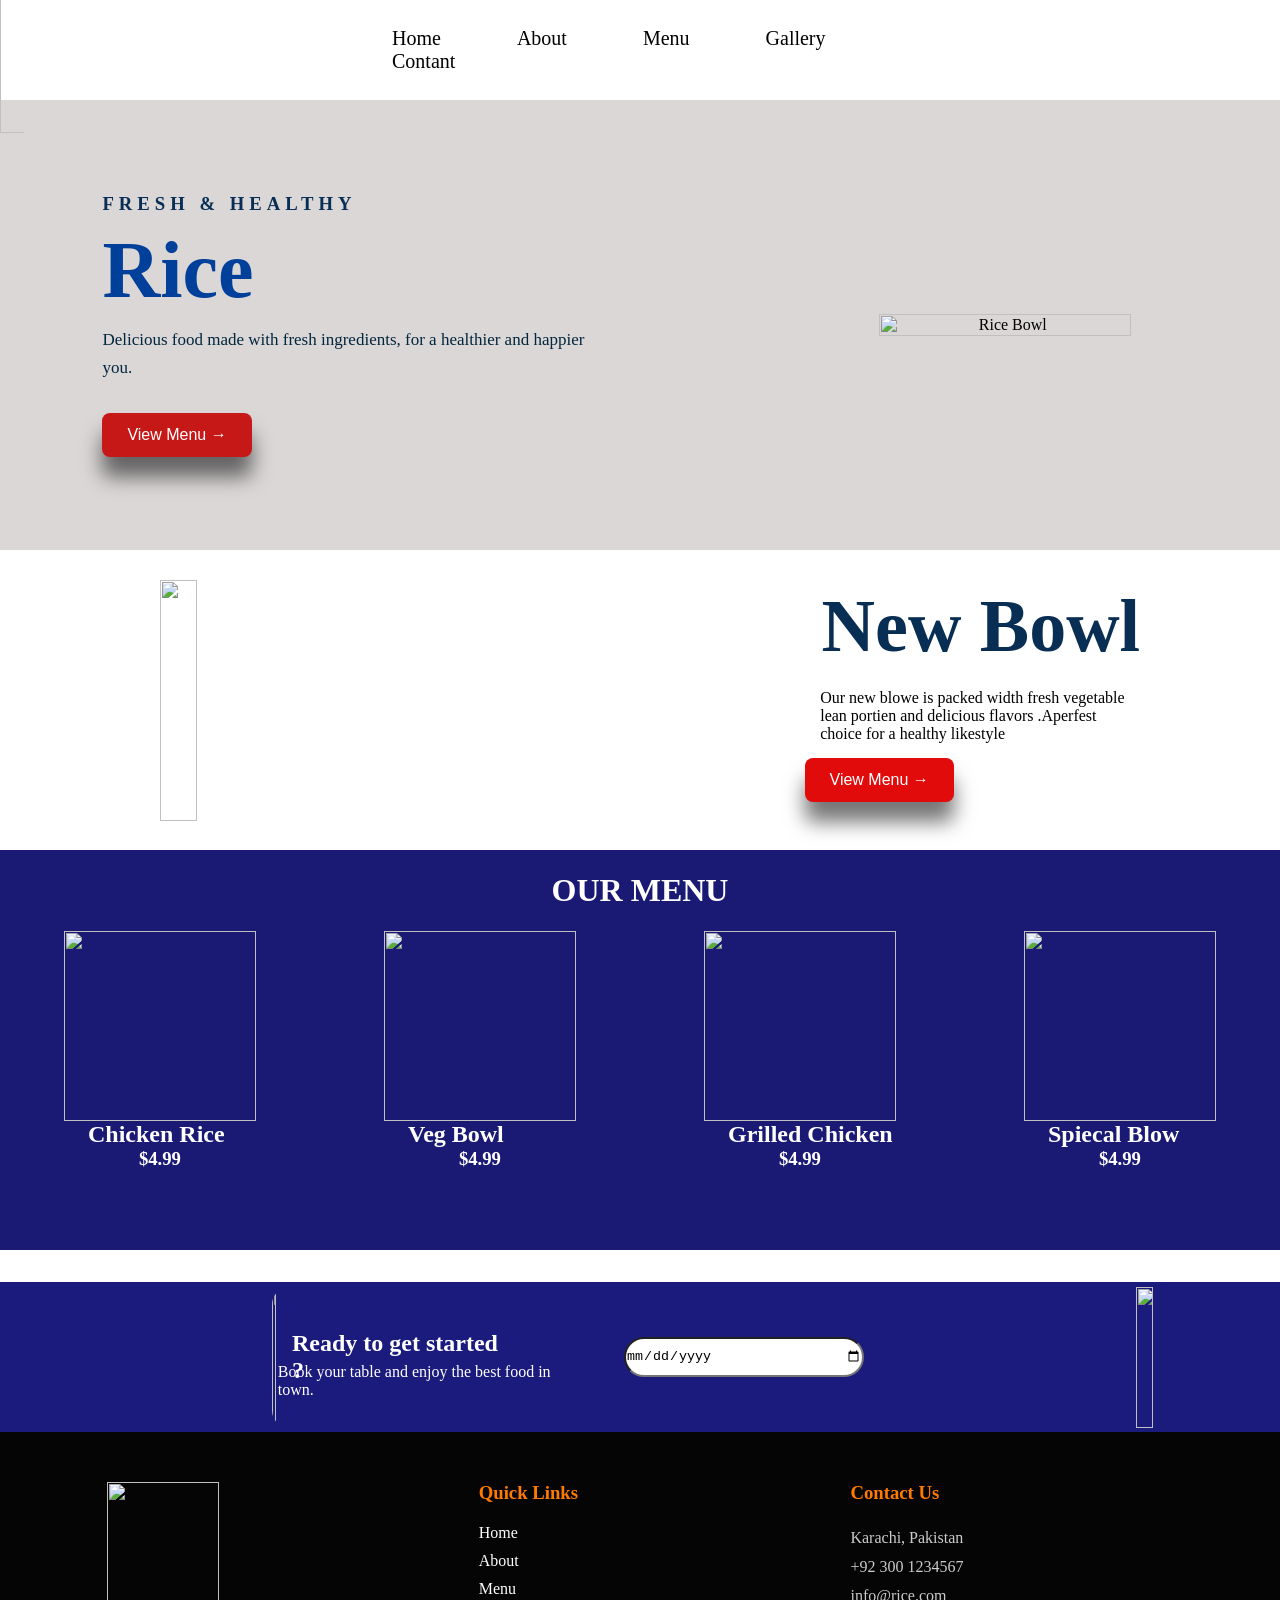
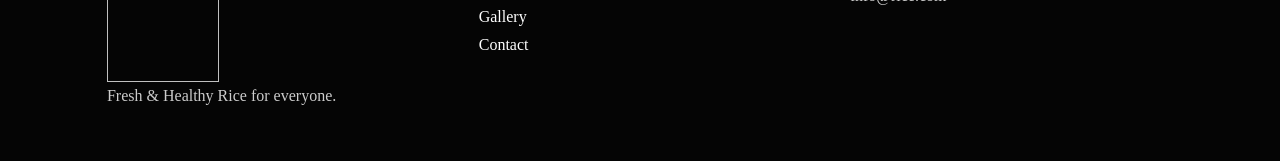
==== index.html @ bb408fab "Add files via upload" ====
<html>
<head>
    <title></title>
    <link rel="stylesheet" href="https://cdn.jsdelivr.net/npm/bootstrap-icons@1.13.1/font/bootstrap-icons.min.css">
    <link rel="stylesheet" href="style.css">
</head>
<body>

    <!-----top_bar-->

    <div class="top_bar">

        <div  class="logo">
            <img src="image/nnll.png">
        </div>
        <ul>
            <li><a href="index.html">Home</a></li>
            <li><a href="About.html">About</a></li>
            <li><a href="Menu.html">Menu</Menu></a></li>
            <li><a href="Gallery.html">Gallery</a></li>
            <li><a href="">Contant</a></li>
        </ul>
        
        <div class="icons">
             <i class="bi bi-search"></i>
             <i class="bi bi-justify-right"></i></div>

     </div>

     <!----hero-section-->
    
<section class="hero-section">

    <div class="hero-content">
        <h3>FRESH & HEALTHY</h3>
        <h1>Rice</h1>
        <p>
            Delicious food made with fresh ingredients,
            for a healthier and happier you.
        </p>

        <button>View Menu →</button>
    </div>

    <div class="hero-image">
        <img src="image/hhoo.png" alt="Rice Bowl">
    </div>

 </section>

 <!----walcome-section-->

 <div class="walcome-section">
    
    <img src="image/slade.png">
    <h1>New Bowl</h1>
    <p>
        Our new blowe is packed width fresh vegetable<br>
        lean portien and delicious flavors .Aperfest<br>
        choice for a healthy likestyle<br>
    </p>
    
    <button>View Menu →</button>
    
    </div>

    <!-----menu-section---->
<div class="menu-section">

    <h1 class="one-section">OUR MENU</h1>

    <div class="card-one">
        <img src="image/eenn.png">
        <h2>Chicken Rice</h2>
        <h3>$4.99</h3>
    </div>

    <div class="card-two">
        <img src="image/img 8.png">
        <h2>Veg Bowl</h2>
        <h3>$4.99</h3>
    </div>

    <div class="card-three">
        <img src="image/img 7.png">
        <h2>Grilled Chicken</h2>
        <h3>$4.99</h3>
    </div>

    <div class="card-for">
        <img src="image/slade.png">
        <h2>Spiecal Blow</h2>
        <h3>$4.99</h3>
    </div>
</div>

<!----nav_bar--->

 <div class="nav_bar">

    <div class="logo-two">
        <img src="image/OLP.png">
        </div>
        <h2>Ready to get started ?</h2>
        <p>
            Book your table and enjoy the best food in town.
        </p>

        <input type ="Date" placeholder="select Date"></input>

        <img src="image/slade.png">


 </div> 
 <!----footer---->
 <footer class="footer">

    <div class="footer-box">
        <div class="logo-three">
            <img src="image/nnll.png">
        </div>
        <p>Fresh & Healthy Rice for everyone.</p>
    </div>

    <div class="footer-box">
        <h3>Quick Links</h3>
        <a href="#">Home</a>
        <a href="#">About</a>
        <a href="#">Menu</a>
        <a href="#">Gallery</a>
        <a href="#">Contact</a>
    </div>

    <div class="footer-box">
        <h3>Contact Us</h3>
        <p>Karachi, Pakistan</p>
        <p> +92 300 1234567</p>
        <p>info@rice.com</p>
    </div>

</footer>


   





















</body>
</html>
---- style.css ----
*{margin: 0px;padding: 0px;}

.top_bar{
width: 100%;
height: 100px;
background-color: white;
display: flex;
align-items: center;
}

.logo img{
width: 121%;
height: 165px;
}


.top_bar ul li{
display: inline;
margin-left: 46px;
padding-left: 26px;

}
.top_bar li a{
color: black;
text-decoration: none;
font-size: 20px;
}

.top_bar ul{
margin-left: 300px;
float: left;
}

.icons{
display: flex;
align-items: center;
gap:30px;
margin-left:20em;
}

.icons i{
font-size: 25px;
cursor: pointer;
}

.hero-section {
width: 100%;
min-height: 450px;
display: flex;
align-items: center;
justify-content: space-between;
padding: 50px 8%;
background-color: rgb(219, 215, 215);
box-sizing: border-box;
}

.hero-content {
width: 45%;
}

.hero-content h1 {
font-size: 80px;
color: #00409b;
margin: 10px 0;
}

.hero-content h3 {
color: #082e55;
letter-spacing: 5px;
}

.hero-content p {
font-size: 17px;
color: #02263d;
line-height: 1.6;
}


.hero-content button {
background-color: #c71818;
color: white;
border: none;
padding: 13px 25px;
border-radius: 25px;
font-size: 16px;
cursor: pointer;
margin-top: 2em;
box-shadow: 0px 20px 20px 0px rgba(0, 0, 0, 0.54);
border-radius: 8px;
transition: 0.3s;
}

.hero-content button:hover{
background-color: #c0bebd;
transform: translateY(-5px);
}

.hero-image {
width: 50%;
text-align: center;
}

.hero-image img {
width: 90%;
max-width: 280px;
height: auto;
object-fit: contain;
margin-left: 12em;
position: relative;
}


.walcome-section{
width: 100%;
height: 300px;
background-color: white;
display: flex;
justify-content: start;
align-items: center;

}

.walcome-section img{
width: 17%;
height: 241px;
position: relative;
margin-left: 10em;

}

.walcome-section h1{
color: hsl(210, 82%, 18%);
margin-left: 6em;
font-size: 74px;
margin-top: -2em;
}

.walcome-section p{
color: black;
margin-left: -20em;
margin-top:2em ;
}

.walcome-section button {
background-color: #e20b0b;
color: white;
border: none;
padding: 13px 25px;
font-size: 16px;
cursor: pointer;
margin-top: 10em;
margin-left: -20em;
box-shadow: 0px 20px 20px 0px rgba(0, 0, 0, 0.54);
border-radius: 8px;
transition: 0.3s;
}

.walcome-section button:hover{
background-color: #c0bebd;
transform: translateY(-5px);
}


.menu-section{
width: 100%;
height: 400px;
background-color: rgb(26, 26, 117);
display: flex;
justify-content: space-around;
align-items: center;
}

.one-section {
color: white;
margin-top: -10em;
position: absolute;
}

.card-one img{
width: 12em;
height: 190px;

}

.card-one h2{
color: white;
margin-left: 1em;
}

.card-one h3{
color: white;
margin-left: 4em;
}

.card-two img{
width: 12em;
height: 190px;
}

.card-two h2{
color: white;
margin-left: 1em;
}

.card-two h3{
color: white;
margin-left: 4em;
}

.card-three img{
width: 12em;
height: 190px;
}

.card-three h2{
color: white;
margin-left: 1em;
}

.card-three h3{
color: white;
margin-left: 4em;
}

.card-for img{
width: 12em;
height: 190px;
}

.card-for h2{
color: white;
margin-left: 1em;
}

.card-for h3{
color: white;
margin-left: 4em;
}

.nav_bar{
width: 100%;
height: 150px;
background-color: rgb(27, 27, 126);
margin-top: 2em;
display: flex;
align-items: center;
}

.logo-two img{
width: 9em;
height: 171px;
border-radius: 30px;
margin-left: 20em;
}

.nav_bar h2{
color: white;
}

.nav_bar p{
color: white;
margin-top: 3em;
margin-left: -14em;
}

.nav_bar input{
width: 20%;
height: 40px;
border-radius: 30px;
margin-left: 4em;
}

.nav_bar img{
width: 12%;
height: 141px;
margin-left: 17em;
}

.footer {
background: #050505;
color: white;
display: flex;
justify-content: space-around;
gap: 40px;
padding: 50px 8%;
}

.logo-three img{
width: 59%;
height: 200px;
}

.footer-box {
width: 30%;
}

.footer-box h2 {
color: #ffa600;
font-size: 35px;
}

.footer-box h3 {
color: #ff7b00;
margin-bottom: 20px;
}

.footer-box p {
color: #ccc;
line-height: 1.8;
}

.footer-box a {
display: block;
color: white;
text-decoration: none;
margin: 10px 0;
}

.footer-box a:hover {
color: #e46008;
}

.About_hero{
width: 100%;
height: 100px;
background-color: white;
display: flex;
align-items: center;
}

.logo img{
width: 121%;
height: 165px;
}


.About_hero ul li{
display: inline;
margin-left: 46px;
padding-left: 26px;

}
.About_hero  li a{
color: black;
text-decoration: none;
font-size: 20px;
}

.About_hero  ul{
margin-left: 300px;
float: left;
}

.About-section{
width: 100%;
height: 500px;
background-color: white;
display: flex;
align-items: center;
}

.About-section img{
width: 30%;
height: 300px;
}

.About-section h1{
color: black;
margin-left: 2em;
margin-bottom: 12em;
}

.About-section h2{
color: black;
margin-bottom: 5em;
font-size: 50px;
}

.About-section p{
color: black;
margin-left: -14em;
}

.btn {
background-color: #e20b0b;
color: white;
border: none;
padding: 13px 25px;
font-size: 16px;
cursor: pointer;
margin-top: 13em;
margin-left: -20em;
box-shadow: 0px 20px 20px 0px rgba(0, 0, 0, 0.54);
border-radius: 8px;
transition: 0.3s;
}

.btn:hover{
background-color: #c0bebd;
transform: translateY(-5px);
}

.Menu{
width: 100%;
height: 100px;
background-color: white;
display: flex;
align-items: center;

}

.logo-for img{
width: 121%;
height: 165px;
}

.Menu ul li{
display: inline;
margin-left: 46px;
padding-left: 26px;

}
.Menu  li a{
color: black;
text-decoration: none;
font-size: 20px;
}

.Menu ul{
margin-left: 300px;
float: left;
}

.section-menu{
width: 100%;
height: 500px;
background-color: white;
display: flex;
gap:10em;
justify-content: flex-start;
align-items: center;
}

.section-menu h1{
color: black;
margin-top: -14em;
margin-left: 21em;
position: absolute;
}

.men-one{
background-color: white;
width:19%;
height:386px;
margin-bottom: -5em;
display:flex;
align-items:center;
box-shadow: 0px 20px 20px 0px rgba(0, 0, 0, 0.50);
border-radius: 8px;
transition:0.5s;
color:#a3a3a3;
}

.men-one:hover{
transform:translateY(-10px);
color:white;
}

.image-section img{
width: 100%;
height: 200px;
transition: 0.3s;
}
.image-section h2{
color: green;
margin-left: 3em;
}

.image-section p{
margin-left: 2em;
}

.image-section:hover{
color:#f0ecec;
}

.image-section:hover{
color:black;
}

.image-section h3{
color:white;
margin-left:5em;

}

.bnt {
background-color: #e20b0b;
color: white;
border: none;
padding: 13px 25px;
font-size: 16px;
cursor: pointer;
margin-top: 0em;
margin-left: 4em;
box-shadow: 0px 20px 20px 0px rgba(0, 0, 0, 0.54);
border-radius: 8px;
transition: 0.3s;
}

.bnt:hover{
background-color: #c0bebd;
}

.men-two{
background-color:white;
width:19%;
height:386px;
margin-bottom: -5em;
display:flex;
align-items:center;
box-shadow: 0px 20px 20px 0px rgba(0, 0, 0, 0.50);
border-radius: 8px;
transition:0.5s;
color:#a3a3a3;
}

.men-two:hover{
transform:translateY(-10px);
color:white;
}
.image-two img{    
width: 100%;
height: 177px;
margin-bottom: 1em;
}

.image-two{
color:#a3a3a3;
}

.image-two:hover{
color:black;
}

.image-two h2{
color: green;
margin-left: 2em;
}

.image-two p{
margin-left: 2em;
}

.image-two h3{
color:white;
margin-left:5em;
}

.bnt-one {
background-color: #e20b0b;
color: white;
border: none;
padding: 13px 25px;
font-size: 16px;
cursor: pointer;
margin-top: 1em;
margin-left: 4em;
border-radius: 8px;
transition: 0.3s;
}

.bnt-one:hover{
background-color: #c0bebd;
}

.men-three{
background-color:white;
width:19%;
height:386px;
margin-bottom: -5em;
display:flex;
align-items:center;
box-shadow: 0px 20px 20px 0px rgba(0, 0, 0, 0.50);
border-radius: 8px;
transition:0.5s;
color:#a3a3a3;
}

.men-three:hover{
transform:translateY(-10px);
color:white;
}
.image-three img{    
width: 100%;
height: 177px;
margin-bottom: 1em;
}

.image-three{
color:#a3a3a3;
}

.image-three:hover{
color:black;
}

.image-three h2{
color: green;
margin-left: 2em;
}

.image-three p{
margin-left: 2em;
}

.image-three h3{
color:white;
margin-left:5em;
}

.bnt-two {
background-color: #e20b0b;
color: white;
border: none;
padding: 13px 25px;
font-size: 16px;
cursor: pointer;
margin-top: 1em;
margin-left: 4em;
border-radius: 8px;
transition: 0.3s;
}

.bnt-two:hover{
background-color: #c0bebd;
}

.men-for{
background-color:white;
width:19%;
height:386px;
margin-bottom: -5em;
display:flex;
align-items:center;
box-shadow: 0px 20px 20px 0px rgba(0, 0, 0, 0.50);
border-radius: 8px;
transition:0.5s;
color:#a3a3a3;
}

.men-for:hover{
transform:translateY(-10px);
color:white;
}
.image-for img{    
width: 100%;
height: 177px;
margin-bottom: 1em;
}

.image-for{
color:#a3a3a3;
}

.image-for:hover{
color:black;
}

.image-for h2{
color: green;
margin-left: 2em;
}

.image-for p{
margin-left: 2em;
}

.image-for h3{
color:white;
margin-left:5em;
}

.bnt-three {
background-color: #e20b0b;
color: white;
border: none;
padding: 13px 25px;
font-size: 16px;
cursor: pointer;
margin-top: 1em;
margin-left: 4em;
border-radius: 8px;
transition: 0.3s;
}

.bnt-three:hover{
background-color: #c0bebd;
}

.content-two{
width: 100%;
height: 500px;
background-color: white;
gap:20em;
display: flex;
justify-content: flex-start;
align-items: center;
}

.men-five{
background-color: white;
width:18%;
height:386px;
margin-bottom: -5em;
display:flex;
align-items:center;
box-shadow: 0px 20px 20px 0px rgba(0, 0, 0, 0.50);
border-radius: 8px;
transition:0.5s;
color:#a3a3a3;
}

.men-five:hover{
transform:translateY(-10px);
color:white;
}
.image-five img{    
width: 100%;
height: 177px;
margin-bottom: 1em;
}

.image-five{
color:#a3a3a3;
}

.image-five:hover{
color:black;
}

.image-five h2{
color: green;
margin-left: 2em;
}

.image-five p{
margin-left: 2em;
}

.image-five h3{
color:white;
margin-left:5em;
}

.bnt-for {
background-color: #e20b0b;
color: white;
border: none;
padding: 13px 25px;
font-size: 16px;
cursor: pointer;
margin-top: 1em;
margin-left: 4em;
border-radius: 8px;
transition: 0.3s;
}

.bnt-for:hover{
background-color: #c0bebd;
}

.men-six{
background-color: white;
width:19%;
height:386px;
margin-top: -25em;
margin-left: 26em;
display:flex;
align-items:center;
box-shadow: 0px 20px 20px 0px rgba(0, 0, 0, 0.50);
border-radius: 8px;
transition:0.5s;
color:#a3a3a3;
}

.men-six:hover{
transform:translateY(-10px);
color:white;
}
.image-six img{    
width: 100%;
height: 177px;
margin-bottom: 1em;
}

.image-six{
color:#a3a3a3;
}

.image-six:hover{
color:black;
}

.image-six h2{
color: green;
margin-left: 2em;
}

.image-six p{
margin-left: 2em;
}

.image-six h3{
color:white;
margin-left:5em;
}

.bnt-for {
background-color: #e20b0b;
color: white;
border: none;
padding: 13px 25px;
font-size: 16px;
cursor: pointer;
margin-top: 1em;
margin-left: 4em;
border-radius: 8px;
transition: 0.3s;
}

.bnt-for:hover{
background-color: #c0bebd;
}

.men-seven{
background-color: white;
width:19%;
height:386px;
margin-top: -24em;
margin-left: 53em;
display:flex;
align-items:center;
box-shadow: 0px 20px 20px 0px rgba(0, 0, 0, 0.50);
border-radius: 8px;
transition:0.5s;
color:#a3a3a3;
}

.men-seven:hover{
transform:translateY(-10px);
color:white;
}
.image-seven img{    
width: 100%;
height: 177px;
margin-bottom: 1em;
}

.image-seven{
color:#a3a3a3;
}

.image-seven:hover{
color:black;
}

.image-seven h2{
color: green;
margin-left: 2em;
}

.image-seven p{
margin-left: 2em;
}

.image-seven h3{
color:white;
margin-left:5em;
}

.bnt-five {
background-color: #e20b0b;
color: white;
border: none;
padding: 13px 25px;
font-size: 16px;
cursor: pointer;
margin-top: 1em;
margin-left: 4em;
border-radius: 8px;
transition: 0.3s;
}

.bnt-five:hover{
background-color: #c0bebd;
}

.men-eight{
background-color: white;
width:19%;
height:386px;
margin-top: -24em;
margin-left: 79em;
display:flex;
align-items:center;
box-shadow: 0px 20px 20px 0px rgba(0, 0, 0, 0.50);
border-radius: 8px;
transition:0.5s;
color:#a3a3a3;
}

.men-eight:hover{
transform:translateY(-10px);
color:white;
}
.image-eight img{    
width: 100%;
height: 177px;
margin-bottom: 1em;
}

.image-eight{
color:#a3a3a3;
}

.image-eight:hover{
color:black;
}

.image-eight h2{
color: green;
margin-left: 2em;
}

.image-eight p{
margin-left: 2em;
}

.image-eight h3{
color:white;
margin-left:5em;
}

.bnt-six {
background-color: #e20b0b;
color: white;
border: none;
padding: 13px 25px;
font-size: 16px;
cursor: pointer;
margin-top: 1em;
margin-left: 4em;
border-radius: 8px;
transition: 0.3s;
}

.bnt-six:hover{
background-color: #c0bebd;
}

.footer {
background: #050505;
color: white;
display: flex;
justify-content: space-around;
gap: 40px;
padding: 50px 8%;
}

.logo-three img{
width: 59%;
height: 200px;
}

.footer-box {
width: 30%;
}

.footer-box h2 {
color: #ffa600;
font-size: 35px;
}

.footer-box h3 {
color: #ff7b00;
margin-bottom: 20px;
}

.footer-box p {
color: #ccc;
line-height: 1.8;
}

.footer-box a {
display: block;
color: white;
text-decoration: none;
margin: 10px 0;
}

.footer-box a:hover {
color: #e46008;
}

.Gallery{
width: 100%;
height: 100px;
background-color: white;
display: flex;
align-items: center;

}

.logo-five img{
width: 121%;
height: 165px;
}

.Gallery ul li{
display: inline;
margin-left: 46px;
padding-left: 26px;

}
.Gallery  li a{
color: black;
text-decoration: none;
font-size: 20px;
}

.Gallery ul{
margin-left: 300px;
float: left;
}

.Gallery-menu{
width: 100%;
height: 700px;
background-color: red;
}

.gallery-section {
padding: 25px 3% 30px;
}

.gallery-title {
text-align: center;
margin-bottom: 25px;
}

.gallery-title i {
color: #16843a;
font-size: 25px;
}

.gallery-title h1 {
font-size: 43px;
margin-top: 8px;
}

.gallery-title h1 span {
color: #16843a;
}

.gallery-title p {
color: #68727c;
font-size: 18px;
margin-top: 5px;
}

.gallery-container {
display: grid;
grid-template-columns:
repeat(4, 1fr);
gap: 16px;
max-width: 1450px;
margin: auto;
}

.gallery-box {
width: 100%;
height: 185px;
border-radius: 7px;
box-shadow: 0 3px 10px rgba(0,0,0,0.15);
}

.gallery-box img {
width: 100%;
height: 100%;
transition: 0.4s;
}

.gallery-box:hover img {
transform: scale(1.08);
}

.footer {
background: #050505;
color: white;
display: flex;
justify-content: space-around;
gap: 40px;
padding: 50px 8%;
}

.logo-three img{
width: 59%;
height: 200px;
}

.footer-box {
width: 30%;
}

.footer-box h2 {
color: #ffa600;
font-size: 35px;
}

.footer-box h3 {
color: #ff7b00;
margin-bottom: 20px;
}

.footer-box p {
color: #ccc;
line-height: 1.8;
}

.footer-box a {
display: block;
color: white;
text-decoration: none;
margin: 10px 0;
}

.footer-box a:hover {
color: #e46008;
}

.contant{
width: 100%;
height: 100px;
background-color: white;
display: flex;
align-items: center;

}

.logo-five img{
width: 121%;
height: 165px;
}

.contant ul li{
display: inline;
margin-left: 46px;
padding-left: 26px;

}
.contant  li a{
color: black;
text-decoration: none;
font-size: 20px;
}

.contant ul{
margin-left: 300px;
float: left;
}

.contant-one{
width: 67%;
height: 400px;
background-color:  white;
display: flex;
justify-content: center;
float: left;

}

.one {
color:  black;
margin-top: 1em;
position: absolute;
}

.icons i{
color: #050505;
margin-left: -22em;
margin-top: -6em;
font-size: 30px;
display: flex;
align-items: center;

}

.icons h3{
color: black;
margin-top: -9em;
margin-left: -1em;
}

.icon-one i{
color: #050505;
margin-left: -22em;
margin-top: 6em;
font-size: 30px;
display: flex;
align-items: center;

}

.icon-one h3{
color: black;
margin-left: -33em;
margin-top: -17px;
}

.icon-two i{
color: #050505;
margin-left: -22em;
margin-top: 9em;
font-size: 30px;
display: flex;
align-items: center;
}

.icon-two h3{
color: black;
margin-left: -33em;
margin-top: -17px;
}

.contact-form {
background: white;
padding: 35px;
border-radius: 10px;
}

.contact-form form {
display: flex;
flex-direction: column;
gap: 16px;
}

.contact-form input,
.contact-form textarea {
width: 100%;
padding: 15px;
border: 1px solid #ddd;
border-radius: 5px;
outline: none;
font-size: 15px;
}

.contact-form textarea {
height: 140px;
resize: none;
}

.contact-form input:focus,
.contact-form textarea:focus {
border-color: #16843a;
}


.contact-form button {
width: 170px;
padding: 14px;
border: none;
border-radius: 5px;
background: #16843a;
color: white;
font-size: 16px;
cursor: pointer;
transition: 0.3s;
}

.contact-form button:hover {
background: #0d5f29;
transform: translateY(-2px);
}

.footer {
background: #050505;
color: white;
display: flex;
justify-content: space-around;
gap: 40px;
padding: 50px 8%;
}

.logo-three img{
width: 59%;
height: 200px;
}

.footer-box {
width: 30%;
}

.footer-box h2 {
color: #ffa600;
font-size: 35px;
}

.footer-box h3 {
color: #ff7b00;
margin-bottom: 20px;
}

.footer-box p {
color: #ccc;
line-height: 1.8;
}

.footer-box a {
display: block;
color: white;
text-decoration: none;
margin: 10px 0;
}

.footer-box a:hover {
color: #e46008;
}
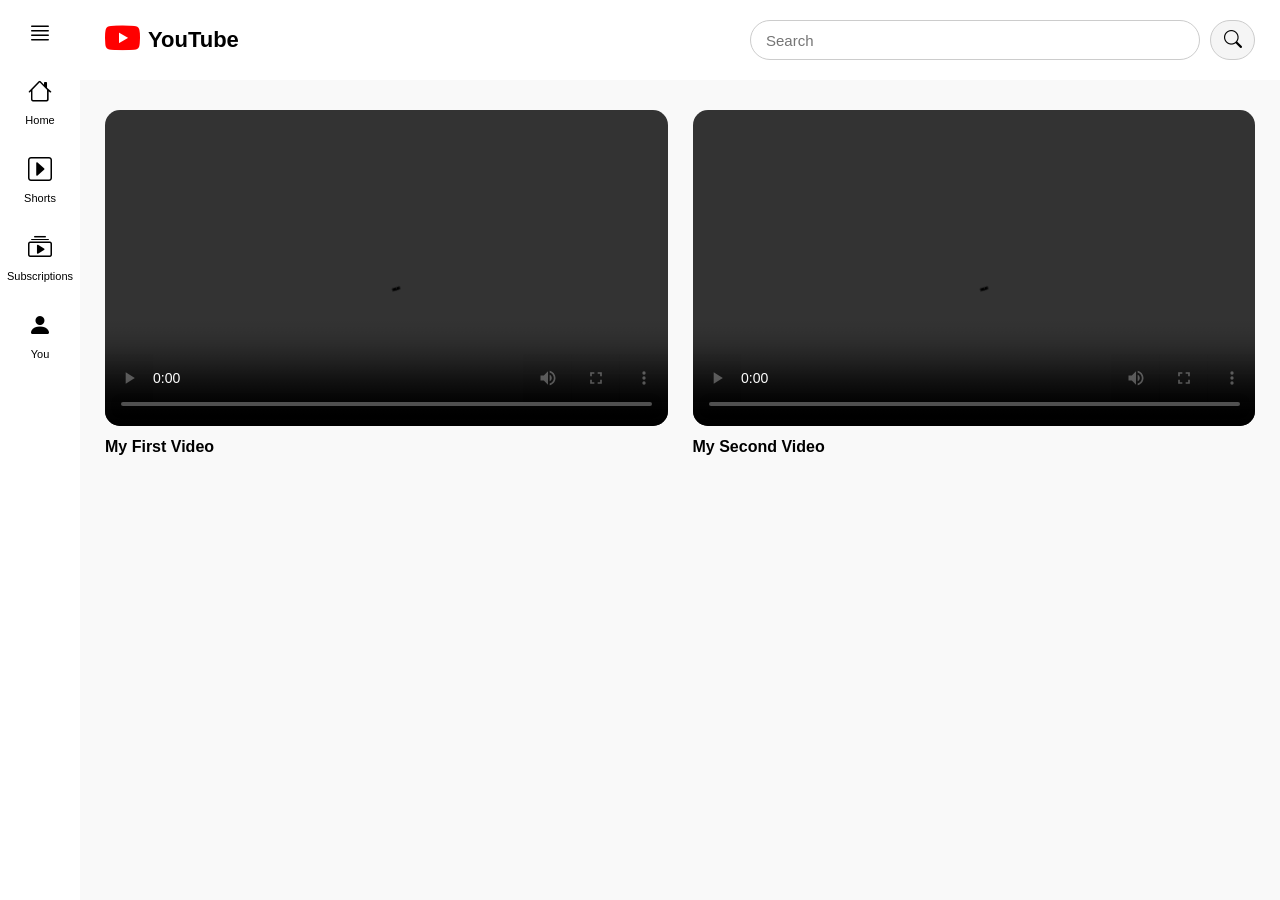
==== commit 07e35ba8: "Add files via upload" ====
--- a/index.html
+++ b/index.html
@@ -1,167 +1,125 @@
-<html>
+
+<!DOCTYPE html>
+<html lang="en">
 <head>
-    <title></title>
-    <link rel="stylesheet" href="https://cdn.jsdelivr.net/npm/bootstrap-icons@1.13.1/font/bootstrap-icons.min.css">
+    <meta charset="UTF-8">
+    <meta name="viewport" content="width=device-width, initial-scale=1.0">
+
+    <title>YouTube</title>
+
     <link rel="stylesheet" href="style.css">
+    <link rel="stylesheet"
+        href="https://cdn.jsdelivr.net/npm/bootstrap-icons@1.13.1/font/bootstrap-icons.min.css">
+
+    <script src="https://ajax.googleapis.com/ajax/libs/jquery/3.7.1/jquery.min.js"></script>
+
+    <script>
+        $(document).ready(function () {
+
+            $("#ii").click(function () {
+                $("#upp").animate({ left: "0px" });
+            });
+
+            $("#i").click(function () {
+                $("#upp").animate({ left: "-250px" });
+            });
+
+        });
+    </script>
 </head>
+
 <body>
 
-    <!-----top_bar-->
+    <!-- Small Sidebar -->
+    <div class="top-bar">
+        <ul>
+            <li>
+                <i id="ii" class="bi bi-justify"></i>
+            </li>
 
-    <div class="top_bar">
+            <li>
+                <i class="bi bi-house"></i>
+                <span>Home</span>
+            </li>
 
-        <div  class="logo">
-            <img src="image/nnll.png">
-        </div>
-        <ul>
-            <li><a href="index.html">Home</a></li>
-            <li><a href="About.html">About</a></li>
-            <li><a href="Menu.html">Menu</Menu></a></li>
-            <li><a href="Gallery.html">Gallery</a></li>
-            <li><a href="">Contant</a></li>
+            <li>
+                <i class="bi bi-caret-right-square"></i>
+                <span>Shorts</span>
+            </li>
+
+            <li>
+                <i class="bi bi-collection-play"></i>
+                <span>Subscriptions</span>
+            </li>
+
+            <li>
+                <i class="bi bi-person-fill"></i>
+                <span>You</span>
+            </li>
         </ul>
-        
-        <div class="icons">
-             <i class="bi bi-search"></i>
-             <i class="bi bi-justify-right"></i></div>
-
-     </div>
-
-     <!----hero-section-->
-    
-<section class="hero-section">
-
-    <div class="hero-content">
-        <h3>FRESH & HEALTHY</h3>
-        <h1>Rice</h1>
-        <p>
-            Delicious food made with fresh ingredients,
-            for a healthier and happier you.
-        </p>
-
-        <button>View Menu →</button>
     </div>
 
-    <div class="hero-image">
-        <img src="image/hhoo.png" alt="Rice Bowl">
+    <!-- Expandable Sidebar -->
+    <div id="upp" class="upp">
+
+        <i id="i" class="bi bi-justify close-menu"></i>
+
+        <ul>
+            <li>
+                <i class="bi bi-house"></i>
+                <span>Home</span>
+            </li>
+
+            <li>
+                <i class="bi bi-caret-right-square"></i>
+                <span>Shorts</span>
+            </li>
+
+            <li>
+                <i class="bi bi-collection-play"></i>
+                <span>Subscriptions</span>
+            </li>
+
+            <li>
+                <i class="bi bi-person-fill"></i>
+                <span>You</span>
+            </li>
+        </ul>
     </div>
 
- </section>
+    <!-- Navigation Bar -->
+    <header class="nav-bar">
+        <div class="logo">
+            <i class="bi bi-youtube"></i>
+            <h2>YouTube</h2>
+        </div>
 
- <!----walcome-section-->
+        <input type="search" placeholder="Search">
+        <button class="search-btn">
+            <i class="bi bi-search"></i>
+        </button>
+    </header>
 
- <div class="walcome-section">
-    
-    <img src="image/slade.png">
-    <h1>New Bowl</h1>
-    <p>
-        Our new blowe is packed width fresh vegetable<br>
-        lean portien and delicious flavors .Aperfest<br>
-        choice for a healthy likestyle<br>
-    </p>
-    
-    <button>View Menu →</button>
-    
-    </div>
+    <!-- Video Cards -->
+    <main class="video-container">
 
-    <!-----menu-section---->
-<div class="menu-section">
+        <div class="video-card">
+            <video controls>
+                <source src="vid1.mp4" type="video/mp4">
+                Your browser does not support video.
+            </video>
+            <h3>My First Video</h3>
+        </div>
 
-    <h1 class="one-section">OUR MENU</h1>
+        <div class="video-card">
+            <video controls>
+                <source src="vid1.mp4" type="video/mp4">
+                Your browser does not support video.
+            </video>
+            <h3>My Second Video</h3>
+        </div>
 
-    <div class="card-one">
-        <img src="image/eenn.png">
-        <h2>Chicken Rice</h2>
-        <h3>$4.99</h3>
-    </div>
-
-    <div class="card-two">
-        <img src="image/img 8.png">
-        <h2>Veg Bowl</h2>
-        <h3>$4.99</h3>
-    </div>
-
-    <div class="card-three">
-        <img src="image/img 7.png">
-        <h2>Grilled Chicken</h2>
-        <h3>$4.99</h3>
-    </div>
-
-    <div class="card-for">
-        <img src="image/slade.png">
-        <h2>Spiecal Blow</h2>
-        <h3>$4.99</h3>
-    </div>
-</div>
-
-<!----nav_bar--->
-
- <div class="nav_bar">
-
-    <div class="logo-two">
-        <img src="image/OLP.png">
-        </div>
-        <h2>Ready to get started ?</h2>
-        <p>
-            Book your table and enjoy the best food in town.
-        </p>
-
-        <input type ="Date" placeholder="select Date"></input>
-
-        <img src="image/slade.png">
-
-
- </div> 
- <!----footer---->
- <footer class="footer">
-
-    <div class="footer-box">
-        <div class="logo-three">
-            <img src="image/nnll.png">
-        </div>
-        <p>Fresh & Healthy Rice for everyone.</p>
-    </div>
-
-    <div class="footer-box">
-        <h3>Quick Links</h3>
-        <a href="#">Home</a>
-        <a href="#">About</a>
-        <a href="#">Menu</a>
-        <a href="#">Gallery</a>
-        <a href="#">Contact</a>
-    </div>
-
-    <div class="footer-box">
-        <h3>Contact Us</h3>
-        <p>Karachi, Pakistan</p>
-        <p> +92 300 1234567</p>
-        <p>info@rice.com</p>
-    </div>
-
-</footer>
-
-
-   
-
-
-
-
-
-
-
-
-
-
-
-
-
-
-
-
-
-
-
-
+    </main>
 
 </body>
 </html>
--- a/style.css
+++ b/style.css
@@ -1,1336 +1,223 @@
-*{margin: 0px;padding: 0px;}
-
-.top_bar{
-width: 100%;
-height: 100px;
-background-color: white;
-display: flex;
-align-items: center;
-}
-
-.logo img{
-width: 121%;
-height: 165px;
-}
-
-
-.top_bar ul li{
-display: inline;
-margin-left: 46px;
-padding-left: 26px;
-
-}
-.top_bar li a{
-color: black;
-text-decoration: none;
-font-size: 20px;
-}
-
-.top_bar ul{
-margin-left: 300px;
-float: left;
-}
-
-.icons{
-display: flex;
-align-items: center;
-gap:30px;
-margin-left:20em;
-}
-
-.icons i{
-font-size: 25px;
-cursor: pointer;
-}
-
-.hero-section {
-width: 100%;
-min-height: 450px;
-display: flex;
-align-items: center;
-justify-content: space-between;
-padding: 50px 8%;
-background-color: rgb(219, 215, 215);
-box-sizing: border-box;
-}
-
-.hero-content {
-width: 45%;
-}
-
-.hero-content h1 {
-font-size: 80px;
-color: #00409b;
-margin: 10px 0;
-}
-
-.hero-content h3 {
-color: #082e55;
-letter-spacing: 5px;
-}
-
-.hero-content p {
-font-size: 17px;
-color: #02263d;
-line-height: 1.6;
-}
-
-
-.hero-content button {
-background-color: #c71818;
-color: white;
-border: none;
-padding: 13px 25px;
-border-radius: 25px;
-font-size: 16px;
-cursor: pointer;
-margin-top: 2em;
-box-shadow: 0px 20px 20px 0px rgba(0, 0, 0, 0.54);
-border-radius: 8px;
-transition: 0.3s;
-}
-
-.hero-content button:hover{
-background-color: #c0bebd;
-transform: translateY(-5px);
-}
-
-.hero-image {
-width: 50%;
-text-align: center;
-}
-
-.hero-image img {
-width: 90%;
-max-width: 280px;
-height: auto;
-object-fit: contain;
-margin-left: 12em;
-position: relative;
-}
-
-
-.walcome-section{
-width: 100%;
-height: 300px;
-background-color: white;
-display: flex;
-justify-content: start;
-align-items: center;
-
-}
-
-.walcome-section img{
-width: 17%;
-height: 241px;
-position: relative;
-margin-left: 10em;
-
-}
-
-.walcome-section h1{
-color: hsl(210, 82%, 18%);
-margin-left: 6em;
-font-size: 74px;
-margin-top: -2em;
-}
-
-.walcome-section p{
-color: black;
-margin-left: -20em;
-margin-top:2em ;
-}
-
-.walcome-section button {
-background-color: #e20b0b;
-color: white;
-border: none;
-padding: 13px 25px;
-font-size: 16px;
-cursor: pointer;
-margin-top: 10em;
-margin-left: -20em;
-box-shadow: 0px 20px 20px 0px rgba(0, 0, 0, 0.54);
-border-radius: 8px;
-transition: 0.3s;
-}
-
-.walcome-section button:hover{
-background-color: #c0bebd;
-transform: translateY(-5px);
-}
-
-
-.menu-section{
-width: 100%;
-height: 400px;
-background-color: rgb(26, 26, 117);
-display: flex;
-justify-content: space-around;
-align-items: center;
-}
-
-.one-section {
-color: white;
-margin-top: -10em;
-position: absolute;
-}
-
-.card-one img{
-width: 12em;
-height: 190px;
-
-}
-
-.card-one h2{
-color: white;
-margin-left: 1em;
-}
-
-.card-one h3{
-color: white;
-margin-left: 4em;
-}
-
-.card-two img{
-width: 12em;
-height: 190px;
-}
-
-.card-two h2{
-color: white;
-margin-left: 1em;
-}
-
-.card-two h3{
-color: white;
-margin-left: 4em;
-}
-
-.card-three img{
-width: 12em;
-height: 190px;
-}
-
-.card-three h2{
-color: white;
-margin-left: 1em;
-}
-
-.card-three h3{
-color: white;
-margin-left: 4em;
-}
-
-.card-for img{
-width: 12em;
-height: 190px;
-}
-
-.card-for h2{
-color: white;
-margin-left: 1em;
-}
-
-.card-for h3{
-color: white;
-margin-left: 4em;
-}
-
-.nav_bar{
-width: 100%;
-height: 150px;
-background-color: rgb(27, 27, 126);
-margin-top: 2em;
-display: flex;
-align-items: center;
-}
-
-.logo-two img{
-width: 9em;
-height: 171px;
-border-radius: 30px;
-margin-left: 20em;
-}
-
-.nav_bar h2{
-color: white;
-}
-
-.nav_bar p{
-color: white;
-margin-top: 3em;
-margin-left: -14em;
-}
-
-.nav_bar input{
-width: 20%;
-height: 40px;
-border-radius: 30px;
-margin-left: 4em;
-}
-
-.nav_bar img{
-width: 12%;
-height: 141px;
-margin-left: 17em;
-}
-
-.footer {
-background: #050505;
-color: white;
-display: flex;
-justify-content: space-around;
-gap: 40px;
-padding: 50px 8%;
-}
-
-.logo-three img{
-width: 59%;
-height: 200px;
-}
-
-.footer-box {
-width: 30%;
-}
-
-.footer-box h2 {
-color: #ffa600;
-font-size: 35px;
-}
-
-.footer-box h3 {
-color: #ff7b00;
-margin-bottom: 20px;
-}
-
-.footer-box p {
-color: #ccc;
-line-height: 1.8;
-}
-
-.footer-box a {
-display: block;
-color: white;
-text-decoration: none;
-margin: 10px 0;
-}
-
-.footer-box a:hover {
-color: #e46008;
-}
-
-.About_hero{
-width: 100%;
-height: 100px;
-background-color: white;
-display: flex;
-align-items: center;
-}
-
-.logo img{
-width: 121%;
-height: 165px;
-}
-
-
-.About_hero ul li{
-display: inline;
-margin-left: 46px;
-padding-left: 26px;
-
-}
-.About_hero  li a{
-color: black;
-text-decoration: none;
-font-size: 20px;
-}
-
-.About_hero  ul{
-margin-left: 300px;
-float: left;
-}
-
-.About-section{
-width: 100%;
-height: 500px;
-background-color: white;
-display: flex;
-align-items: center;
-}
-
-.About-section img{
-width: 30%;
-height: 300px;
-}
-
-.About-section h1{
-color: black;
-margin-left: 2em;
-margin-bottom: 12em;
-}
-
-.About-section h2{
-color: black;
-margin-bottom: 5em;
-font-size: 50px;
-}
-
-.About-section p{
-color: black;
-margin-left: -14em;
-}
-
-.btn {
-background-color: #e20b0b;
-color: white;
-border: none;
-padding: 13px 25px;
-font-size: 16px;
-cursor: pointer;
-margin-top: 13em;
-margin-left: -20em;
-box-shadow: 0px 20px 20px 0px rgba(0, 0, 0, 0.54);
-border-radius: 8px;
-transition: 0.3s;
-}
-
-.btn:hover{
-background-color: #c0bebd;
-transform: translateY(-5px);
-}
-
-.Menu{
-width: 100%;
-height: 100px;
-background-color: white;
-display: flex;
-align-items: center;
-
-}
-
-.logo-for img{
-width: 121%;
-height: 165px;
-}
-
-.Menu ul li{
-display: inline;
-margin-left: 46px;
-padding-left: 26px;
-
-}
-.Menu  li a{
-color: black;
-text-decoration: none;
-font-size: 20px;
-}
-
-.Menu ul{
-margin-left: 300px;
-float: left;
-}
-
-.section-menu{
-width: 100%;
-height: 500px;
-background-color: white;
-display: flex;
-gap:10em;
-justify-content: flex-start;
-align-items: center;
-}
-
-.section-menu h1{
-color: black;
-margin-top: -14em;
-margin-left: 21em;
-position: absolute;
-}
-
-.men-one{
-background-color: white;
-width:19%;
-height:386px;
-margin-bottom: -5em;
-display:flex;
-align-items:center;
-box-shadow: 0px 20px 20px 0px rgba(0, 0, 0, 0.50);
-border-radius: 8px;
-transition:0.5s;
-color:#a3a3a3;
-}
-
-.men-one:hover{
-transform:translateY(-10px);
-color:white;
-}
-
-.image-section img{
-width: 100%;
-height: 200px;
-transition: 0.3s;
-}
-.image-section h2{
-color: green;
-margin-left: 3em;
-}
-
-.image-section p{
-margin-left: 2em;
-}
-
-.image-section:hover{
-color:#f0ecec;
-}
-
-.image-section:hover{
-color:black;
-}
-
-.image-section h3{
-color:white;
-margin-left:5em;
-
-}
-
-.bnt {
-background-color: #e20b0b;
-color: white;
-border: none;
-padding: 13px 25px;
-font-size: 16px;
-cursor: pointer;
-margin-top: 0em;
-margin-left: 4em;
-box-shadow: 0px 20px 20px 0px rgba(0, 0, 0, 0.54);
-border-radius: 8px;
-transition: 0.3s;
-}
-
-.bnt:hover{
-background-color: #c0bebd;
-}
-
-.men-two{
-background-color:white;
-width:19%;
-height:386px;
-margin-bottom: -5em;
-display:flex;
-align-items:center;
-box-shadow: 0px 20px 20px 0px rgba(0, 0, 0, 0.50);
-border-radius: 8px;
-transition:0.5s;
-color:#a3a3a3;
-}
-
-.men-two:hover{
-transform:translateY(-10px);
-color:white;
-}
-.image-two img{    
-width: 100%;
-height: 177px;
-margin-bottom: 1em;
-}
-
-.image-two{
-color:#a3a3a3;
-}
-
-.image-two:hover{
-color:black;
-}
-
-.image-two h2{
-color: green;
-margin-left: 2em;
-}
-
-.image-two p{
-margin-left: 2em;
-}
-
-.image-two h3{
-color:white;
-margin-left:5em;
-}
-
-.bnt-one {
-background-color: #e20b0b;
-color: white;
-border: none;
-padding: 13px 25px;
-font-size: 16px;
-cursor: pointer;
-margin-top: 1em;
-margin-left: 4em;
-border-radius: 8px;
-transition: 0.3s;
-}
-
-.bnt-one:hover{
-background-color: #c0bebd;
-}
-
-.men-three{
-background-color:white;
-width:19%;
-height:386px;
-margin-bottom: -5em;
-display:flex;
-align-items:center;
-box-shadow: 0px 20px 20px 0px rgba(0, 0, 0, 0.50);
-border-radius: 8px;
-transition:0.5s;
-color:#a3a3a3;
-}
-
-.men-three:hover{
-transform:translateY(-10px);
-color:white;
-}
-.image-three img{    
-width: 100%;
-height: 177px;
-margin-bottom: 1em;
-}
-
-.image-three{
-color:#a3a3a3;
-}
-
-.image-three:hover{
-color:black;
-}
-
-.image-three h2{
-color: green;
-margin-left: 2em;
-}
-
-.image-three p{
-margin-left: 2em;
-}
-
-.image-three h3{
-color:white;
-margin-left:5em;
-}
-
-.bnt-two {
-background-color: #e20b0b;
-color: white;
-border: none;
-padding: 13px 25px;
-font-size: 16px;
-cursor: pointer;
-margin-top: 1em;
-margin-left: 4em;
-border-radius: 8px;
-transition: 0.3s;
-}
-
-.bnt-two:hover{
-background-color: #c0bebd;
-}
-
-.men-for{
-background-color:white;
-width:19%;
-height:386px;
-margin-bottom: -5em;
-display:flex;
-align-items:center;
-box-shadow: 0px 20px 20px 0px rgba(0, 0, 0, 0.50);
-border-radius: 8px;
-transition:0.5s;
-color:#a3a3a3;
-}
-
-.men-for:hover{
-transform:translateY(-10px);
-color:white;
-}
-.image-for img{    
-width: 100%;
-height: 177px;
-margin-bottom: 1em;
-}
-
-.image-for{
-color:#a3a3a3;
-}
-
-.image-for:hover{
-color:black;
-}
-
-.image-for h2{
-color: green;
-margin-left: 2em;
-}
-
-.image-for p{
-margin-left: 2em;
-}
-
-.image-for h3{
-color:white;
-margin-left:5em;
-}
-
-.bnt-three {
-background-color: #e20b0b;
-color: white;
-border: none;
-padding: 13px 25px;
-font-size: 16px;
-cursor: pointer;
-margin-top: 1em;
-margin-left: 4em;
-border-radius: 8px;
-transition: 0.3s;
-}
-
-.bnt-three:hover{
-background-color: #c0bebd;
-}
-
-.content-two{
-width: 100%;
-height: 500px;
-background-color: white;
-gap:20em;
-display: flex;
-justify-content: flex-start;
-align-items: center;
-}
-
-.men-five{
-background-color: white;
-width:18%;
-height:386px;
-margin-bottom: -5em;
-display:flex;
-align-items:center;
-box-shadow: 0px 20px 20px 0px rgba(0, 0, 0, 0.50);
-border-radius: 8px;
-transition:0.5s;
-color:#a3a3a3;
-}
-
-.men-five:hover{
-transform:translateY(-10px);
-color:white;
-}
-.image-five img{    
-width: 100%;
-height: 177px;
-margin-bottom: 1em;
-}
-
-.image-five{
-color:#a3a3a3;
-}
-
-.image-five:hover{
-color:black;
-}
-
-.image-five h2{
-color: green;
-margin-left: 2em;
-}
-
-.image-five p{
-margin-left: 2em;
-}
-
-.image-five h3{
-color:white;
-margin-left:5em;
-}
-
-.bnt-for {
-background-color: #e20b0b;
-color: white;
-border: none;
-padding: 13px 25px;
-font-size: 16px;
-cursor: pointer;
-margin-top: 1em;
-margin-left: 4em;
-border-radius: 8px;
-transition: 0.3s;
-}
-
-.bnt-for:hover{
-background-color: #c0bebd;
-}
-
-.men-six{
-background-color: white;
-width:19%;
-height:386px;
-margin-top: -25em;
-margin-left: 26em;
-display:flex;
-align-items:center;
-box-shadow: 0px 20px 20px 0px rgba(0, 0, 0, 0.50);
-border-radius: 8px;
-transition:0.5s;
-color:#a3a3a3;
-}
-
-.men-six:hover{
-transform:translateY(-10px);
-color:white;
-}
-.image-six img{    
-width: 100%;
-height: 177px;
-margin-bottom: 1em;
-}
-
-.image-six{
-color:#a3a3a3;
-}
-
-.image-six:hover{
-color:black;
-}
-
-.image-six h2{
-color: green;
-margin-left: 2em;
-}
-
-.image-six p{
-margin-left: 2em;
-}
-
-.image-six h3{
-color:white;
-margin-left:5em;
-}
-
-.bnt-for {
-background-color: #e20b0b;
-color: white;
-border: none;
-padding: 13px 25px;
-font-size: 16px;
-cursor: pointer;
-margin-top: 1em;
-margin-left: 4em;
-border-radius: 8px;
-transition: 0.3s;
-}
-
-.bnt-for:hover{
-background-color: #c0bebd;
-}
-
-.men-seven{
-background-color: white;
-width:19%;
-height:386px;
-margin-top: -24em;
-margin-left: 53em;
-display:flex;
-align-items:center;
-box-shadow: 0px 20px 20px 0px rgba(0, 0, 0, 0.50);
-border-radius: 8px;
-transition:0.5s;
-color:#a3a3a3;
-}
-
-.men-seven:hover{
-transform:translateY(-10px);
-color:white;
-}
-.image-seven img{    
-width: 100%;
-height: 177px;
-margin-bottom: 1em;
-}
-
-.image-seven{
-color:#a3a3a3;
-}
-
-.image-seven:hover{
-color:black;
-}
-
-.image-seven h2{
-color: green;
-margin-left: 2em;
-}
-
-.image-seven p{
-margin-left: 2em;
-}
-
-.image-seven h3{
-color:white;
-margin-left:5em;
-}
-
-.bnt-five {
-background-color: #e20b0b;
-color: white;
-border: none;
-padding: 13px 25px;
-font-size: 16px;
-cursor: pointer;
-margin-top: 1em;
-margin-left: 4em;
-border-radius: 8px;
-transition: 0.3s;
-}
-
-.bnt-five:hover{
-background-color: #c0bebd;
-}
-
-.men-eight{
-background-color: white;
-width:19%;
-height:386px;
-margin-top: -24em;
-margin-left: 79em;
-display:flex;
-align-items:center;
-box-shadow: 0px 20px 20px 0px rgba(0, 0, 0, 0.50);
-border-radius: 8px;
-transition:0.5s;
-color:#a3a3a3;
-}
-
-.men-eight:hover{
-transform:translateY(-10px);
-color:white;
-}
-.image-eight img{    
-width: 100%;
-height: 177px;
-margin-bottom: 1em;
-}
-
-.image-eight{
-color:#a3a3a3;
-}
-
-.image-eight:hover{
-color:black;
-}
-
-.image-eight h2{
-color: green;
-margin-left: 2em;
-}
-
-.image-eight p{
-margin-left: 2em;
-}
-
-.image-eight h3{
-color:white;
-margin-left:5em;
-}
-
-.bnt-six {
-background-color: #e20b0b;
-color: white;
-border: none;
-padding: 13px 25px;
-font-size: 16px;
-cursor: pointer;
-margin-top: 1em;
-margin-left: 4em;
-border-radius: 8px;
-transition: 0.3s;
-}
-
-.bnt-six:hover{
-background-color: #c0bebd;
-}
-
-.footer {
-background: #050505;
-color: white;
-display: flex;
-justify-content: space-around;
-gap: 40px;
-padding: 50px 8%;
-}
-
-.logo-three img{
-width: 59%;
-height: 200px;
-}
-
-.footer-box {
-width: 30%;
-}
-
-.footer-box h2 {
-color: #ffa600;
-font-size: 35px;
-}
-
-.footer-box h3 {
-color: #ff7b00;
-margin-bottom: 20px;
-}
-
-.footer-box p {
-color: #ccc;
-line-height: 1.8;
-}
-
-.footer-box a {
-display: block;
-color: white;
-text-decoration: none;
-margin: 10px 0;
-}
-
-.footer-box a:hover {
-color: #e46008;
-}
-
-.Gallery{
-width: 100%;
-height: 100px;
-background-color: white;
-display: flex;
-align-items: center;
-
-}
-
-.logo-five img{
-width: 121%;
-height: 165px;
-}
-
-.Gallery ul li{
-display: inline;
-margin-left: 46px;
-padding-left: 26px;
-
-}
-.Gallery  li a{
-color: black;
-text-decoration: none;
-font-size: 20px;
-}
-
-.Gallery ul{
-margin-left: 300px;
-float: left;
-}
-
-.Gallery-menu{
-width: 100%;
-height: 700px;
-background-color: red;
-}
-
-.gallery-section {
-padding: 25px 3% 30px;
-}
-
-.gallery-title {
-text-align: center;
-margin-bottom: 25px;
-}
-
-.gallery-title i {
-color: #16843a;
-font-size: 25px;
-}
-
-.gallery-title h1 {
-font-size: 43px;
-margin-top: 8px;
-}
-
-.gallery-title h1 span {
-color: #16843a;
-}
-
-.gallery-title p {
-color: #68727c;
-font-size: 18px;
-margin-top: 5px;
-}
-
-.gallery-container {
-display: grid;
-grid-template-columns:
-repeat(4, 1fr);
-gap: 16px;
-max-width: 1450px;
-margin: auto;
-}
-
-.gallery-box {
-width: 100%;
-height: 185px;
-border-radius: 7px;
-box-shadow: 0 3px 10px rgba(0,0,0,0.15);
-}
-
-.gallery-box img {
-width: 100%;
-height: 100%;
-transition: 0.4s;
-}
-
-.gallery-box:hover img {
-transform: scale(1.08);
-}
-
-.footer {
-background: #050505;
-color: white;
-display: flex;
-justify-content: space-around;
-gap: 40px;
-padding: 50px 8%;
-}
-
-.logo-three img{
-width: 59%;
-height: 200px;
-}
-
-.footer-box {
-width: 30%;
-}
-
-.footer-box h2 {
-color: #ffa600;
-font-size: 35px;
-}
-
-.footer-box h3 {
-color: #ff7b00;
-margin-bottom: 20px;
-}
-
-.footer-box p {
-color: #ccc;
-line-height: 1.8;
-}
-
-.footer-box a {
-display: block;
-color: white;
-text-decoration: none;
-margin: 10px 0;
-}
-
-.footer-box a:hover {
-color: #e46008;
-}
-
-.contant{
-width: 100%;
-height: 100px;
-background-color: white;
-display: flex;
-align-items: center;
-
-}
-
-.logo-five img{
-width: 121%;
-height: 165px;
-}
-
-.contant ul li{
-display: inline;
-margin-left: 46px;
-padding-left: 26px;
-
-}
-.contant  li a{
-color: black;
-text-decoration: none;
-font-size: 20px;
-}
-
-.contant ul{
-margin-left: 300px;
-float: left;
-}
-
-.contant-one{
-width: 67%;
-height: 400px;
-background-color:  white;
-display: flex;
-justify-content: center;
-float: left;
-
-}
-
-.one {
-color:  black;
-margin-top: 1em;
-position: absolute;
-}
-
-.icons i{
-color: #050505;
-margin-left: -22em;
-margin-top: -6em;
-font-size: 30px;
-display: flex;
-align-items: center;
-
-}
-
-.icons h3{
-color: black;
-margin-top: -9em;
-margin-left: -1em;
-}
-
-.icon-one i{
-color: #050505;
-margin-left: -22em;
-margin-top: 6em;
-font-size: 30px;
-display: flex;
-align-items: center;
-
-}
-
-.icon-one h3{
-color: black;
-margin-left: -33em;
-margin-top: -17px;
-}
-
-.icon-two i{
-color: #050505;
-margin-left: -22em;
-margin-top: 9em;
-font-size: 30px;
-display: flex;
-align-items: center;
-}
-
-.icon-two h3{
-color: black;
-margin-left: -33em;
-margin-top: -17px;
-}
-
-.contact-form {
-background: white;
-padding: 35px;
-border-radius: 10px;
-}
-
-.contact-form form {
-display: flex;
-flex-direction: column;
-gap: 16px;
-}
-
-.contact-form input,
-.contact-form textarea {
-width: 100%;
-padding: 15px;
-border: 1px solid #ddd;
-border-radius: 5px;
-outline: none;
-font-size: 15px;
-}
-
-.contact-form textarea {
-height: 140px;
-resize: none;
-}
-
-.contact-form input:focus,
-.contact-form textarea:focus {
-border-color: #16843a;
-}
-
-
-.contact-form button {
-width: 170px;
-padding: 14px;
-border: none;
-border-radius: 5px;
-background: #16843a;
-color: white;
-font-size: 16px;
-cursor: pointer;
-transition: 0.3s;
-}
-
-.contact-form button:hover {
-background: #0d5f29;
-transform: translateY(-2px);
-}
-
-.footer {
-background: #050505;
-color: white;
-display: flex;
-justify-content: space-around;
-gap: 40px;
-padding: 50px 8%;
-}
-
-.logo-three img{
-width: 59%;
-height: 200px;
-}
-
-.footer-box {
-width: 30%;
-}
-
-.footer-box h2 {
-color: #ffa600;
-font-size: 35px;
-}
-
-.footer-box h3 {
-color: #ff7b00;
-margin-bottom: 20px;
-}
-
-.footer-box p {
-color: #ccc;
-line-height: 1.8;
-}
-
-.footer-box a {
-display: block;
-color: white;
-text-decoration: none;
-margin: 10px 0;
-}
-
-.footer-box a:hover {
-color: #e46008;
-}
-
-
-
-
-
-
-
-
+
+* {
+    margin: 0;
+    padding: 0;
+    box-sizing: border-box;
+}
+
+body {
+    font-family: Arial, sans-serif;
+    background-color: #f9f9f9;
+}
+
+/* Small Sidebar */
+.top-bar {
+    width: 80px;
+    height: 100vh;
+    background-color: white;
+    position: fixed;
+    top: 0;
+    left: 0;
+    z-index: 5;
+}
+
+.top-bar ul {
+    list-style: none;
+    display: flex;
+    flex-direction: column;
+    align-items: center;
+    gap: 30px;
+    padding: 20px 5px;
+}
+
+.top-bar li {
+    display: flex;
+    flex-direction: column;
+    align-items: center;
+    gap: 8px;
+    cursor: pointer;
+}
+
+.top-bar i {
+    font-size: 24px;
+    color: black;
+}
+
+.top-bar span {
+    font-size: 11px;
+    color: black;
+    text-align: center;
+}
+
+/* Expandable Sidebar */
+.upp {
+    width: 220px;
+    height: 100vh;
+    background-color: white;
+    position: fixed;
+    top: 0;
+    left: -250px;
+    z-index: 10;
+    padding: 20px;
+    box-shadow: 2px 0 10px #00000015;
+}
+
+.upp .close-menu {
+    display: block;
+    font-size: 25px;
+    cursor: pointer;
+    margin-bottom: 30px;
+}
+
+.upp ul {
+    list-style: none;
+}
+
+.upp ul li {
+    display: flex;
+    align-items: center;
+    gap: 20px;
+    padding: 15px 5px;
+    cursor: pointer;
+    border-radius: 10px;
+}
+
+.upp ul li:hover {
+    background-color: #eeeeee;
+}
+
+.upp ul li i {
+    font-size: 22px;
+    color: black;
+}
+
+.upp span {
+    color: black;
+    font-size: 14px;
+}
+
+/* Navigation Bar */
+.nav-bar {
+    height: 80px;
+    position: fixed;
+    top: 0;
+    left: 80px;
+    right: 0;
+    background-color: white;
+    display: flex;
+    align-items: center;
+    padding: 0 25px;
+    gap: 10px;
+    z-index: 4;
+}
+
+.logo {
+    display: flex;
+    align-items: center;
+    gap: 8px;
+}
+
+.logo i {
+    color: red;
+    font-size: 35px;
+}
+
+.logo h2 {
+    font-size: 22px;
+}
+
+.nav-bar input {
+    width: min(40%, 450px);
+    height: 40px;
+    border: 1px solid #cccccc;
+    border-radius: 25px;
+    padding: 0 15px;
+    margin-left: auto;
+    font-size: 15px;
+}
+
+.search-btn {
+    width: 45px;
+    height: 40px;
+    border: 1px solid #cccccc;
+    border-radius: 25px;
+    background-color: #f5f5f5;
+    cursor: pointer;
+}
+
+.search-btn i {
+    font-size: 18px;
+}
+
+/* Video Cards */
+.video-container {
+    margin-left: 80px;
+    padding: 110px 25px 30px;
+    display: grid;
+    grid-template-columns: repeat(2, minmax(0, 1fr));
+    gap: 25px;
+}
+
+.video-card {
+    min-width: 0;
+    transition: transform 0.3s;
+}
+
+.video-card:hover {
+    transform: translateY(-5px);
+}
+
+.video-card video {
+    width: 100%;
+    aspect-ratio: 16 / 9;
+    object-fit: cover;
+    border-radius: 15px;
+    display: block;
+}
+
+.video-card h3 {
+    font-size: 16px;
+    margin-top: 12px;
+}
+
+/* Mobile Responsive */
+@media (max-width: 600px) {
+    .nav-bar {
+        padding: 0 10px;
+    }
+
+    .logo h2 {
+        font-size: 17px;
+    }
+
+    .logo i {
+        font-size: 27px;
+    }
+
+    .nav-bar input {
+        width: 40%;
+        margin-left: auto;
+    }
+
+    .video-container {
+        grid-template-columns: 1fr;
+        padding: 100px 12px 20px;
+        gap: 25px;
+    }
+
+    .top-bar {
+        width: 60px;
+    }
+
+    .top-bar span {
+        font-size: 9px;
+    }
+
+    .video-container {
+        margin-left: 60px;
+    }
+
+    .nav-bar {
+        left: 60px;
+    }
+}
